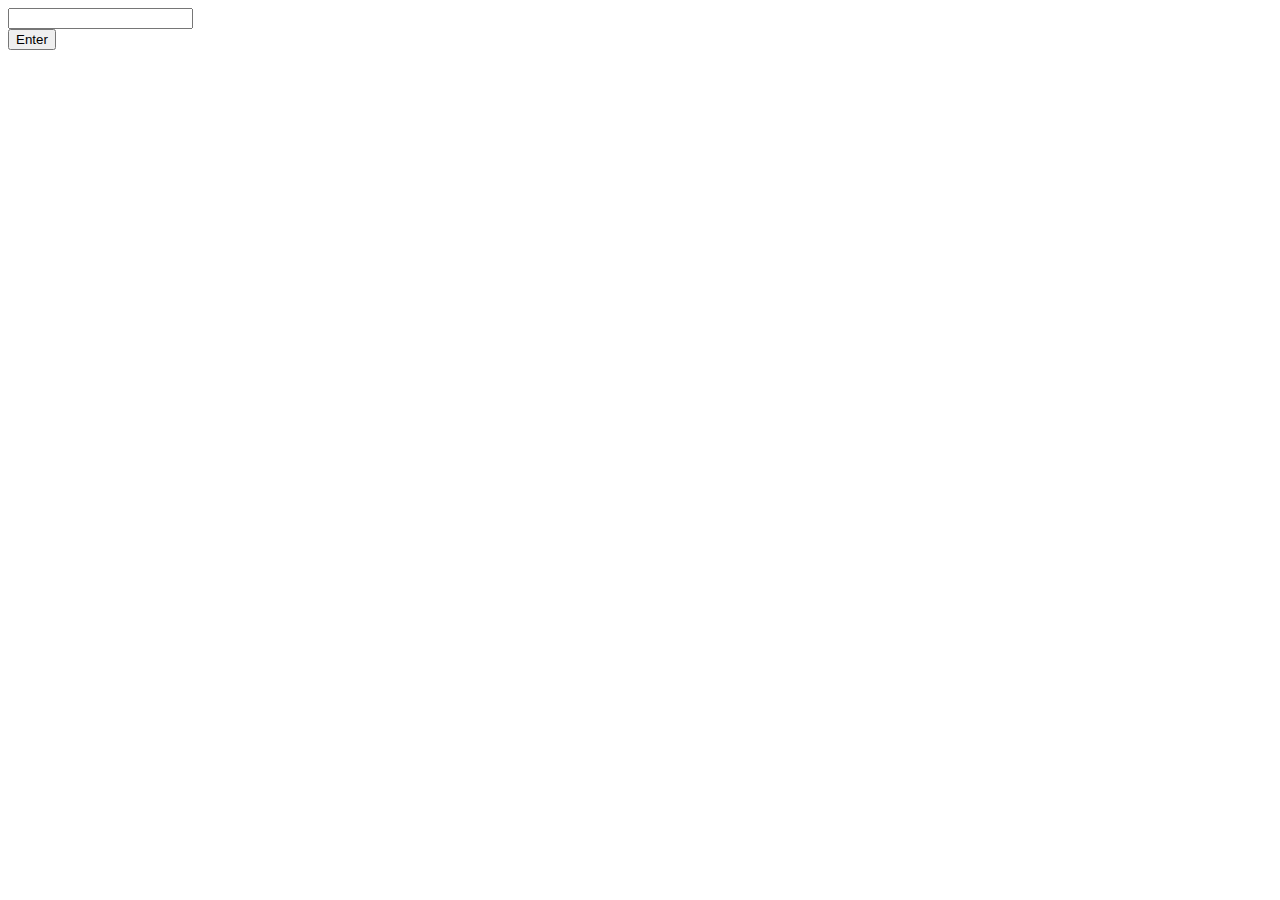
==== public/index.html @ 63c6e653 "a" ====
<!DOCTYPE html>
<html>
  <head>
    <meta http-equiv="Content-Type" content="text/html; charset=utf-8" />
    <meta http-equiv="X-UA-Compatible" content="IE=edge" />
    <meta name="viewport" content="width=device-width, initial-scale=1.0" />
    <title>Join the session</title>
    <script
      src="js/libs/jquery-1.4.2.min.js"
      type="application/javascript"
    ></script>
    <script
      src="js/libs/jquery-ui-1.8.custom.min.js"
      type="application/javascript"
    ></script>
    <!-- <script src="js/whiteboard.js" type="application/javascript"></script>
	<script src="js/whiteboardui.jquery.js" type="application/javascript"></script> -->
    <!-- <script src="js/libs/console.js" type="application/javascript"></script>
	<script src="js/libs/base64.js" type="application/javascript"></script>
	<script src="js/libs/canvas2image.js" type="application/javascript"></script>
    <script src= "chat.js"  type="application/javascript"></script>
    <link href="https://fonts.googleapis.com/icon?family=Material+Icons" rel="stylesheet"> -->
    <!-- <script src="attendees_chat.js" type="application/javascript"></script> -->
    <script src="socket.js" type="application/javascriptd"></script>
    <!-- <script src="chat.js" type="application/javascript"></script> -->
    <script
      src="js/libs/jquery-1.4.2.min.js"
      type="application/javascript"
    ></script>
    <script
      src="js/libs/jquery-ui-1.8.custom.min.js"
      type="application/javascript"
    ></script>
    <script src="/socket.io/socket.io.js"></script>

    <script type="text/javascript"></script>
  </head>

  <form>
    <input type="text" id="enter_username" />
  </form>
  <button type="submit" id="submit_username">Enter</button>

  <script type="module">
    import { socket } from "./socket.js";

    $(document).ready(function () {
      // attendees.join();
      // attendees.setSock(socket);
    });

    document
      .getElementById("submit_username")
      .addEventListener("click", adddddd);

    function adddddd() {
      console.log(document.getElementById("enter_username").value);

      var id = Math.random(1000) + Math.random(100) + Math.random(1000);

      localStorage.setItem("user_id", id);
      // console.log(localStorage.getItem("user_id"));

      socket.emit("im new", [
        id,
        document.getElementById("enter_username").value,
      ]);

      relocate();
    }

    function relocate() {
      window.location.href = "./main.html";
    }
  </script>
</html>
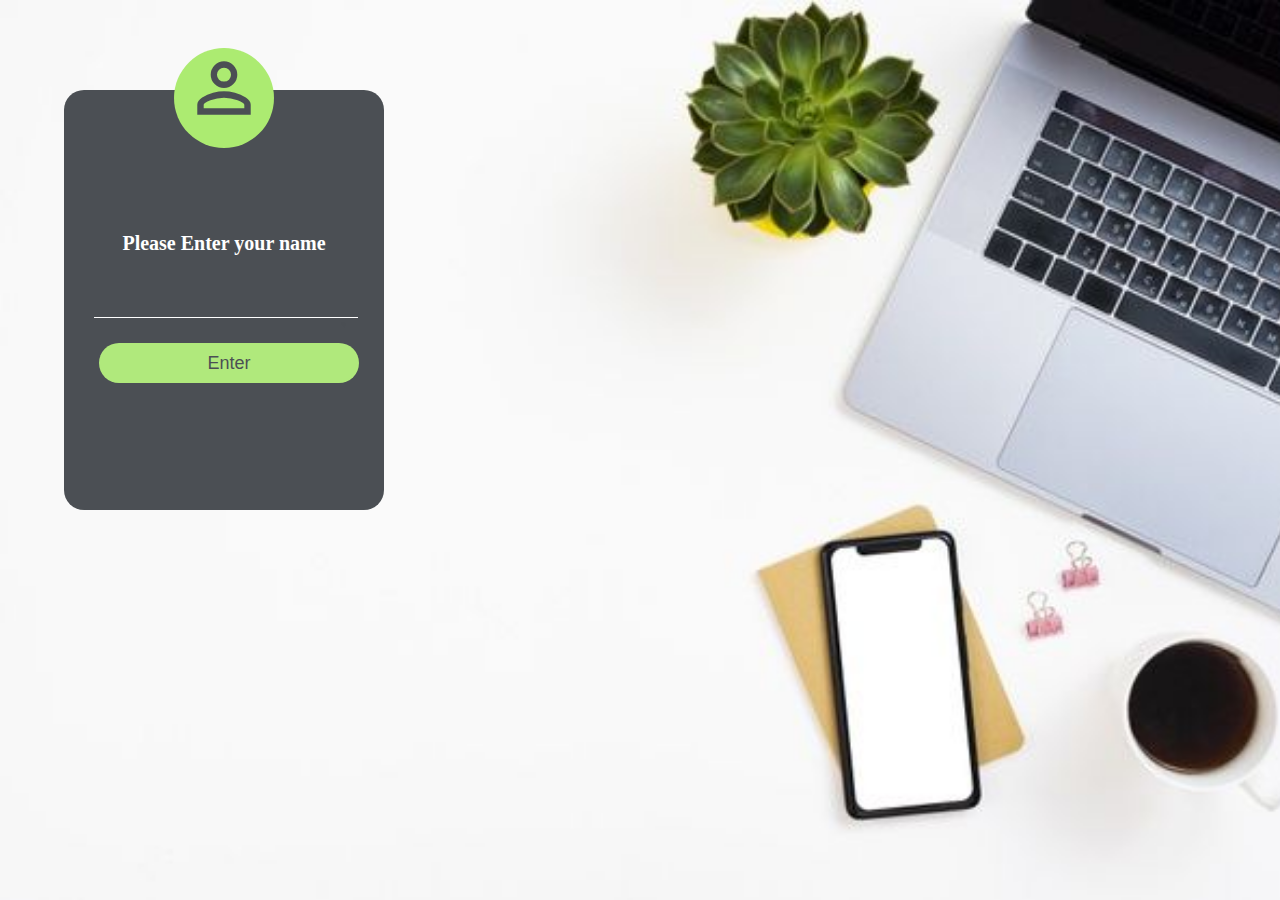
==== commit 450bfc0d: "login page" ====
--- a/public/index.html
+++ b/public/index.html
@@ -4,7 +4,8 @@
     <meta http-equiv="Content-Type" content="text/html; charset=utf-8" />
     <meta http-equiv="X-UA-Compatible" content="IE=edge" />
     <meta name="viewport" content="width=device-width, initial-scale=1.0" />
-    <title>Join the session</title>
+    <title>login page</title>
+    <link rel="stylesheet" href="https://fonts.googleapis.com/icon?family=Material+Icons">
     <script
       src="js/libs/jquery-1.4.2.min.js"
       type="application/javascript"
@@ -23,6 +24,7 @@
     <!-- <script src="attendees_chat.js" type="application/javascript"></script> -->
     <script src="socket.js" type="application/javascriptd"></script>
     <!-- <script src="chat.js" type="application/javascript"></script> -->
+    <link rel = "stylesheet" type = "text/css" href = "styleofproject.css">
     <script
       src="js/libs/jquery-1.4.2.min.js"
       type="application/javascript"
@@ -35,12 +37,21 @@
 
     <script type="text/javascript"></script>
   </head>
+  <body style="background-image: url('bg3.png') ; background-repeat: no-repeat; background-attachment: fixed; background-size: cover;">
+  <div class="loginbox">
+  <div class = "avatar"><i class="material-icons" style="font-size:80px ;color:#373c41">person_outline</i></div>
+  <br>
+  <br>
+  <br>
+  <br>
 
+  <h6>Please Enter your name</h6>
   <form>
     <input type="text" id="enter_username" />
   </form>
   <button type="submit" id="submit_username">Enter</button>
-
+  </div>
+  </body>
   <script type="module">
     import { socket } from "./socket.js";
 
--- a/public/styleofproject.css
+++ b/public/styleofproject.css
@@ -0,0 +1,353 @@
+body {
+    background-color: gray;
+}
+
+header {
+    background-color: white;
+    height: 50px;
+    width: auto;
+}
+
+#Attendees{
+    text-align: left;
+    margin: 0 auto;
+    /* margin-bottom: 25px; */
+    /* padding: 10px; */
+    background: #fff;
+    height: 75%;
+    width: 80%;
+    /* border: 1px solid #a7a7a7; */
+    /* overflow: auto; */
+    border-radius: 4px;
+    /* border-bottom: 4px solid #a7a7a7; */
+    position: absolute;
+}
+
+#rightslidebar {
+    overflow-y:hidden;
+    overflow-x: hidden;
+    background-color: white;
+    position: absolute;
+    border-radius: 20px;
+    height: 90%;
+    width: 18%;
+    float: right;
+    margin-left: 81%;
+    margin-top: 20px;
+}
+
+.leftslidebar {
+    background-color: white;
+    height: 200px;
+    width: 50px;
+    border-top-right-radius: 80px;
+    border-bottom-right-radius: 80px;
+    margin: 5px;
+    position: absolute;
+    top: 50%;
+    -moz-transform: translateY(-50%);
+    -webkit-transform: translateY(-50%);
+    transform: translateY(-50%);
+    z-index: 11;
+}
+
+#new-page {
+    background-color: wheat;
+    border-radius: 80px;
+}
+
+.leftbuttons {
+    position: fixed;
+    top: 20%;
+    display: flex;
+    flex-direction: column;
+    align-content: center;
+    align-items: center;
+    justify-items: center;
+}
+
+.buttons {
+    display: flex;
+    justify-content: center;
+    align-items: center;
+}
+
+#acrivate_mic :hover{
+    background: rgba(0, 0, 0, 0.185);
+}
+
+button {
+    border: none;
+    background-color: white;
+    font-size: 20px;
+    margin: 5px;
+}
+
+button :hover {
+    background-color: #ddd;
+}
+
+button :active {
+    background-color: #ccc;
+}
+
+
+/* Style the tab */
+
+.tab {
+    overflow: hidden;
+    border: 1px solid #ccc;
+    background-color: #f1f1f1;
+}
+
+
+/* Style the buttons inside the tab */
+
+.tab button {
+    background-color: inherit;
+    float: left;
+    border: none;
+    outline: none;
+    cursor: pointer;
+    padding: 14px 16px;
+    transition: 0.3s;
+    font-size: 15px;
+    align-self: center;
+}
+
+
+/* Change background color of buttons on hover */
+
+.tab button:hover {
+    background-color: #ddd;
+}
+
+
+/* Create an active/current tablink class */
+
+.tab button.active {
+    background-color: #ccc;
+}
+
+
+/* Style the tab content */
+
+.tabcontent {
+    display: none;
+    padding: 6px 12px;
+    border: 1px solid #ccc;
+    border-top: none;
+}
+
+.color-field {
+    border-radius: 30px;
+    margin-top: 9px;
+    height: 25px;
+    width: 25px;
+    border-color: black;
+    border: 1px solid;
+}
+
+.navbar {
+    overflow: hidden;
+    background-color: #333;
+}
+
+.dropdown {
+    float: left;
+    overflow: hidden;
+}
+
+.dropdown .dropbtn {
+    font-size: 16px;
+    border: none;
+    outline: none;
+    color: white;
+    padding: 14px 16px;
+    background-color: inherit;
+    font-family: inherit;
+    margin: 0;
+}
+
+.dropdown-content {
+    display: none;
+    position: absolute;
+    min-width: 160px;
+    box-shadow: 0px 8px 16px 0px rgba(0, 0, 0, 0.2);
+    z-index: 16;
+}
+
+.dropdown:hover .dropdown-content {
+    display: block;
+}
+
+#chatbox {
+    text-align: left;
+    margin: 0 auto;
+    /* margin-bottom: 25px; */
+    /* padding: 10px; */
+    background: #fff;
+    height: 60%;
+    width: 80%;
+    /* border: 1px solid #a7a7a7; */
+    /* overflow: auto; */
+    border-radius: 4px;
+    /* border-bottom: 4px solid #a7a7a7; */
+    position: absolute;
+}
+
+#chat {
+    position: absolute;
+    bottom: 10px;
+}
+
+#results {
+    position: relative;
+    border: 1px solid #a7a7a7;
+    padding: 5px;
+    margin-bottom: 5px;
+}
+
+
+/* yekta start */
+
+.text_active {
+    cursor: text;
+}
+
+.custom-file-input::-webkit-file-upload-button {
+    visibility: hidden;
+}
+
+input[type='file'] {
+    color: transparent;
+}
+
+.custom-file-input::before {
+    color: black;
+    font-family: "Font Awesome 5 Free";
+    content: "\f093";
+    vertical-align: middle;
+    font-size: 17px;
+    font-weight: 900;
+    -webkit-user-select: none;
+    cursor: pointer;
+}
+
+.custom-file-input:hover {
+    background-color: inherit;
+}
+
+
+/* yekta end */
+
+#export {
+    /* display: none; */
+    font-size: 10px;
+    border: 1px solid #a7a7a7;
+    margin-right: 15px;
+    float: right;
+}
+
+#export:hover {
+    background-color: #ddd;
+}
+
+#export-box {
+    position: relative;
+    width: 100%;
+    color: red;
+    margin-bottom: 30px;
+}
+
+.button-user{
+    float : right;
+    background:rgb(216, 211, 211) ;
+}
+
+.dropdown-userbt{
+    font-size: 12px;
+}
+
+.presenter , .activete_mic , .leftslidebar , .button-user , .chng-host , .chng-pres , .chng-mic {
+    display: none;
+}
+/* ///////////////////////////////////////////////////////////// */
+/* style of index */
+.loginbox{
+    opacity: 0.9;
+    border-radius: 20px;
+    width: 320px;
+    height:420px;
+    background:  #373c41 ;
+    color: #fff;
+    top: 10%;
+    left: 5%;
+    position: absolute;
+    /* transform: translate(-50%,-50%); */
+    box-sizing: border-box;
+    padding: 70px 30px;
+}
+.avatar{
+    text-align:center;
+    background-color: rgb(163, 233, 97);
+    width:100px;
+    height: 100px;
+    border-radius: 50%;
+    position: absolute;
+    top: -10%;
+    left: calc(50% - 50px)
+}
+
+.loginbox p{
+    margin: 0;
+    padding: 0;
+    font-weight: bold;
+}
+.loginbox input{
+    width: 100%;
+    margin-bottom: 20px;
+}
+.loginbox input[type="text"] ,input[type="password"]{
+    border:none;
+    border-bottom:1px solid #FFF;
+    background: transparent;
+    outline: none;
+    height: 40px;
+    color:#fff;
+    font-size: 16px;
+}
+.loginbox button{
+    border: none;
+    outline: none;
+    height:40px;
+    width:100% ;
+    background: rgb(168, 231, 110);
+    color:  #373c41 ;
+    font-size: 18px;
+    border-radius: 20px;
+}
+.loginbox button:hover{
+    cursor: pointer;
+    background: rgb(64, 121, 56);
+    color: #e9ecf0;
+}
+.loginbox a{
+    text-decoration: none;
+    font-size:16px;
+    line-height:20px;
+    color:rgb(245, 128, 128);
+
+}
+.loginbox a:hover{
+    color: #fffefd;
+
+
+}
+h6{
+    margin: 0;
+    padding: 0 0 20px;
+    text-align: center;
+    font-size: 20px;
+    /* font-family:; */
+}